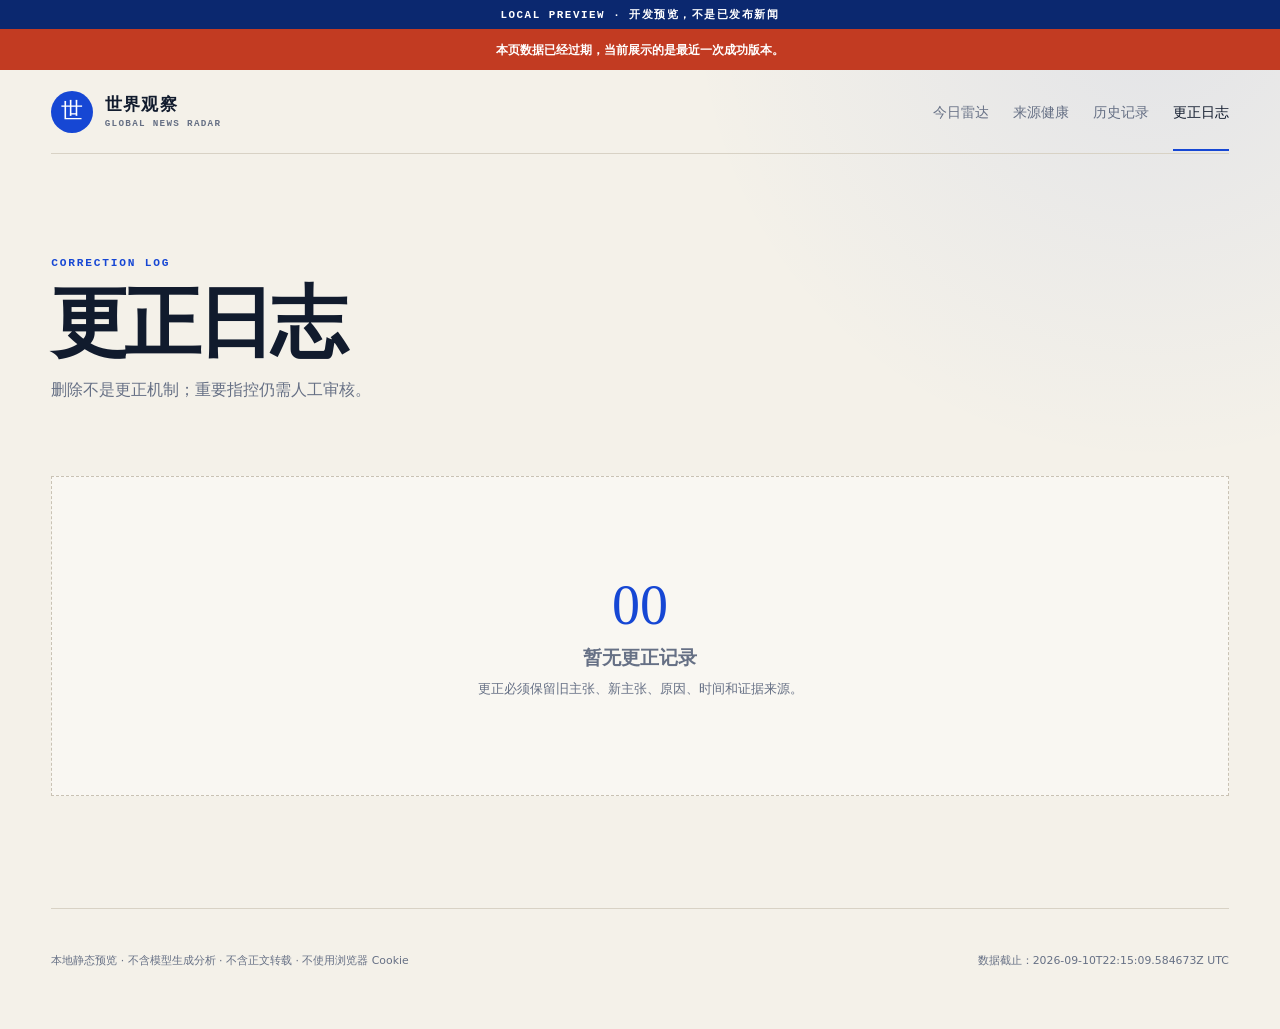
==== site/corrections.html @ d54c0f55 "baseline before NEXT_BUILD implementation" ====
<!doctype html>
<html lang="zh-CN"><head><meta charset="utf-8"><meta name="viewport" content="width=device-width,initial-scale=1">
<meta name="robots" content="noindex,nofollow"><meta name="color-scheme" content="light">
<title>更正日志 · 世界观察</title><link rel="stylesheet" href="assets/styles.css"></head>
<body><div class="preview-banner">LOCAL PREVIEW · 开发预览，不是已发布新闻</div><div id="stale-warning" class="stale-warning" hidden>本页数据已经过期，当前展示的是最近一次成功版本。</div>
<header class="site-header"><a class="brand" href="index.html"><span class="brand-mark">世</span><span><strong>世界观察</strong><small>GLOBAL NEWS RADAR</small></span></a><nav><a class="" href="index.html">今日雷达</a><a class="" href="source-health.html">来源健康</a><a class="" href="history.html">历史记录</a><a class="is-active" href="corrections.html">更正日志</a></nav></header>
<main><section class="page-hero compact"><p class="eyebrow">CORRECTION LOG</p><h1>更正日志</h1><p>删除不是更正机制；重要指控仍需人工审核。</p></section><section class="archive-list"><section class="empty-page"><span>00</span><h2>暂无更正记录</h2><p>更正必须保留旧主张、新主张、原因、时间和证据来源。</p></section></section></main><footer><p>本地静态预览 · 不含模型生成分析 · 不含正文转载 · 不使用浏览器 Cookie</p><p>数据截止：2026-09-10T22:15:09.584673Z UTC</p></footer>
<script>window.NEWS_AS_OF="2026-09-10T22:15:09.584673Z";window.NEWS_STALE_HOURS=30;</script><script src="assets/app.js" defer></script></body></html>
---- site/assets/styles.css ----
:root {
  --ink: #111b2d;
  --muted: #667085;
  --paper: #f4f1e9;
  --surface: #fffdf8;
  --line: #d8d2c5;
  --blue: #1647d4;
  --blue-dark: #0b286f;
  --red: #c23b22;
  --green: #16715b;
  --shadow: 0 18px 52px rgba(26, 35, 55, .08);
}

* { box-sizing: border-box; }
html { scroll-behavior: smooth; }
body {
  margin: 0;
  color: var(--ink);
  background:
    radial-gradient(circle at 90% 0%, rgba(22, 71, 212, .08), transparent 29rem),
    var(--paper);
  font-family: "Noto Sans SC", "Microsoft YaHei", system-ui, sans-serif;
  line-height: 1.65;
}
a { color: inherit; }
button { font: inherit; }
.preview-banner {
  padding: .48rem 4vw;
  color: #fff;
  background: var(--blue-dark);
  font: 700 .68rem/1.3 ui-monospace, "Cascadia Mono", monospace;
  letter-spacing: .14em;
  text-align: center;
}
.stale-warning {
  padding: .65rem 4vw;
  color: #fff;
  background: var(--red);
  text-align: center;
  font-size: .76rem;
  font-weight: 800;
}
.site-header {
  width: min(1180px, 92vw);
  min-height: 84px;
  margin: auto;
  display: flex;
  align-items: center;
  justify-content: space-between;
  border-bottom: 1px solid var(--line);
}
.brand { display: flex; align-items: center; gap: .72rem; color: inherit; text-decoration: none; }
.brand-mark {
  display: grid; place-items: center; width: 42px; height: 42px;
  color: #fff; background: var(--blue); border-radius: 50%;
  font-family: Georgia, "Noto Serif SC", serif; font-size: 1.35rem;
}
.brand strong { display: block; font: 700 1.08rem/1.2 Georgia, "Noto Serif SC", serif; letter-spacing: .08em; }
.brand small { display: block; margin-top: .2rem; color: var(--muted); font: 700 .58rem/1 ui-monospace, monospace; letter-spacing: .14em; }
nav { display: flex; gap: 1.5rem; }
nav a { padding: 1.8rem 0 1.55rem; color: var(--muted); text-decoration: none; font-size: .86rem; border-bottom: 2px solid transparent; }
nav a:hover, nav a.is-active { color: var(--ink); border-color: var(--blue); }
main { width: min(1180px, 92vw); margin: auto; }
.page-hero { display: grid; grid-template-columns: 1.4fr .8fr; gap: 6vw; align-items: end; padding: clamp(4rem, 8vw, 7.5rem) 0 3.5rem; }
.page-hero.compact { display: block; max-width: 800px; padding-bottom: 2.5rem; }
.eyebrow { margin: 0 0 1rem; color: var(--blue); font: 800 .7rem/1.2 ui-monospace, "Cascadia Mono", monospace; letter-spacing: .16em; }
h1, h2, h3 { font-family: Georgia, "Noto Serif SC", "Songti SC", serif; }
h1 { max-width: 820px; margin: 0; font-size: clamp(3rem, 7.2vw, 6.5rem); line-height: .98; letter-spacing: -.055em; }
h1 em { color: var(--blue); font-weight: 400; }
.page-hero.compact h1 { font-size: clamp(2.7rem, 6vw, 5rem); }
.page-hero.compact > p:last-child { max-width: 680px; color: var(--muted); }
.hero-copy { max-width: 650px; margin: 1.8rem 0 0; color: #465165; font-size: 1.03rem; }
.hero-status { padding: 1.25rem 0 1.25rem 1.5rem; border-left: 3px solid var(--blue); }
.hero-status span { color: var(--muted); font: 700 .65rem ui-monospace, monospace; letter-spacing: .14em; }
.hero-status strong { display: block; margin: .45rem 0 .15rem; font: 500 1.55rem Georgia, serif; }
.hero-status p { margin: 0 0 .8rem; color: var(--muted); font-size: .82rem; }
.hero-status a { color: var(--blue); font-weight: 700; font-size: .82rem; text-decoration: none; }
.status-ribbon, .metric-strip { display: grid; grid-template-columns: repeat(4, 1fr); border: 1px solid var(--line); background: rgba(255, 253, 248, .75); box-shadow: var(--shadow); }
.status-ribbon > div, .metric-strip > div { padding: 1.05rem 1.25rem; border-right: 1px solid var(--line); font-size: .78rem; }
.status-ribbon > div:last-child, .metric-strip > div:last-child { border: 0; }
.status-ribbon strong { margin-right: .25rem; }
.pulse { display: inline-block; width: 7px; height: 7px; margin-right: .55rem; border-radius: 50%; background: var(--green); box-shadow: 0 0 0 4px rgba(22,113,91,.13); }
.metric-strip { margin-bottom: 2rem; }
.metric-strip strong { display: block; font: 500 2rem Georgia, serif; }
.metric-strip span { color: var(--muted); font-size: .75rem; }
.filter-panel { margin: 2rem 0 4rem; padding: 1.25rem; border: 1px solid var(--line); background: rgba(255,255,255,.43); }
.filter-panel > div { display: grid; grid-template-columns: 3.3rem 1fr; gap: 1rem; margin-bottom: .85rem; }
.filter-label { padding-top: .37rem; color: var(--muted); font-size: .7rem; font-weight: 800; letter-spacing: .12em; }
.chip-row { display: flex; gap: .42rem; overflow-x: auto; padding-bottom: .25rem; scrollbar-width: thin; }
.filter-chip { flex: 0 0 auto; padding: .35rem .68rem; color: #485467; background: transparent; border: 1px solid #cbc5b8; border-radius: 99px; cursor: pointer; font-size: .72rem; }
.filter-chip:hover, .filter-chip.is-active { color: #fff; background: var(--blue); border-color: var(--blue); }
.filter-note { margin: .2rem 0 0 4.3rem; color: var(--muted); font-size: .7rem; }
.digest-layout { display: grid; grid-template-columns: 210px 1fr; gap: 3rem; align-items: start; }
.section-index { position: sticky; top: 1.5rem; padding-top: .5rem; }
.section-index > span { display: block; margin-bottom: .9rem; color: var(--muted); font-size: .7rem; font-weight: 800; letter-spacing: .15em; }
.section-index a { display: grid; grid-template-columns: 1.8rem 1fr; gap: .5rem; padding: .56rem 0; color: #4b5567; text-decoration: none; font-size: .74rem; border-top: 1px solid var(--line); }
.section-index b { color: var(--blue); font: 700 .66rem ui-monospace, monospace; }
.digest-section { scroll-margin-top: 1.5rem; margin-bottom: 5rem; }
.section-header { display: grid; grid-template-columns: 2.5rem 1fr auto; gap: 1rem; align-items: start; padding: 0 0 1.3rem; border-bottom: 2px solid var(--ink); }
.section-number { color: var(--blue); font: 800 .72rem ui-monospace, monospace; padding-top: .5rem; }
.section-header h2 { margin: 0 0 .2rem; font-size: clamp(1.55rem, 3vw, 2.25rem); line-height: 1.15; }
.section-header p { max-width: 650px; margin: 0; color: var(--muted); font-size: .72rem; }
.section-count { color: var(--muted); font-size: .72rem; padding-top: .5rem; }
.story-grid { display: grid; grid-template-columns: repeat(2, minmax(0, 1fr)); gap: 1px; margin-top: 1px; background: var(--line); }
.story-card { min-width: 0; padding: 1.6rem; background: var(--surface); }
.story-card.is-filtered { display: none; }
.card-kicker { display: flex; justify-content: space-between; gap: 1rem; color: var(--blue); font-size: .68rem; font-weight: 800; }
.card-kicker time { color: var(--muted); font-weight: 500; text-align: right; }
.story-card h3 { margin: 1rem 0 .7rem; font-size: 1.3rem; line-height: 1.3; overflow-wrap: anywhere; }
.story-card p { margin: 0; color: #4b5567; font-size: .82rem; }
.tag-row { display: flex; flex-wrap: wrap; gap: .4rem; margin: 1.1rem 0; }
.tag-row span { padding: .22rem .5rem; color: #5d6574; background: #f0ede5; border-radius: 3px; font-size: .64rem; }
.card-footer { display: flex; align-items: center; justify-content: space-between; gap: 1rem; padding-top: 1rem; border-top: 1px solid #e7e2d7; }
.status-dot { color: var(--red); font-size: .66rem; }
.evidence-button { padding: 0; color: var(--blue); background: transparent; border: 0; cursor: pointer; font-size: .72rem; font-weight: 800; }
.empty-state, .empty-page { margin-top: 1px; padding: 2.4rem; color: var(--muted); background: rgba(255,255,255,.4); border: 1px dashed #c9c2b4; font-size: .8rem; text-align: center; }
.empty-page { margin: 1rem 0 7rem; padding: 6rem 2rem; }
.empty-page span { color: var(--blue); font: 500 3.5rem Georgia, serif; }
.empty-page h2 { margin: .3rem 0; }
.empty-page p { margin: 0; }
.archive-list { margin-bottom: 6rem; }
.archive-row { display: grid; grid-template-columns: 1fr 6rem 2fr; gap: 1rem; padding: 1rem 1.2rem; background: var(--surface); border-bottom: 1px solid var(--line); font-size: .76rem; }
.archive-row time, .archive-row span { color: var(--muted); }
.methodology, .method-note { margin: 2rem 0 6rem; padding: clamp(1.8rem, 4vw, 3.2rem); color: #eef3ff; background: var(--blue-dark); }
.methodology h2 { margin: 0 0 1.3rem; font-size: 2rem; }
.methodology > div { display: grid; grid-template-columns: 1fr 1fr; gap: 3rem; }
.methodology p, .method-note p { margin: 0; color: #cbd6f0; font-size: .82rem; }
.table-panel { margin-bottom: 2rem; background: var(--surface); box-shadow: var(--shadow); }
.table-scroll { overflow: auto; }
table { width: 100%; min-width: 940px; border-collapse: collapse; font-size: .74rem; }
th, td { padding: .9rem 1rem; border-bottom: 1px solid var(--line); text-align: left; vertical-align: top; }
th { color: var(--muted); background: #ece8de; font-size: .66rem; letter-spacing: .06em; }
td a { color: var(--blue); font-weight: 700; text-decoration: none; }
.health { display: inline-block; padding: .2rem .48rem; border-radius: 2px; font-size: .64rem; background: #ece8de; }
.health-ok { color: #0a5e49; background: #d9eee7; }
.health-empty, .health-partial { color: #7d5411; background: #f4e8c9; }
.health-stale, .health-permission_required, .health-not_configured { color: #833b28; background: #f4ddd6; }
dialog { width: min(640px, 92vw); padding: 0; color: var(--ink); background: var(--surface); border: 0; box-shadow: 0 25px 100px rgba(5,14,37,.3); }
dialog::backdrop { background: rgba(11, 20, 41, .62); backdrop-filter: blur(4px); }
.dialog-close { position: absolute; top: .8rem; right: 1rem; color: var(--muted); background: none; border: 0; cursor: pointer; font-size: 1.8rem; }
#evidence-content { padding: 2.5rem; }
#evidence-content h2 { padding-right: 2rem; line-height: 1.25; }
#evidence-content h4 { margin: 1.5rem 0 .4rem; color: var(--blue); font-size: .72rem; letter-spacing: .08em; }
#evidence-content p, #evidence-content li { color: #4b5567; font-size: .82rem; }
#evidence-content a { color: var(--blue); overflow-wrap: anywhere; }
footer { width: min(1180px, 92vw); margin: 0 auto; padding: 2rem 0 3rem; display: flex; justify-content: space-between; gap: 2rem; color: var(--muted); border-top: 1px solid var(--line); font-size: .68rem; }

@media (max-width: 820px) {
  .site-header { align-items: flex-start; padding: 1rem 0; }
  nav { gap: .75rem; overflow-x: auto; }
  nav a { flex: 0 0 auto; padding: .8rem 0; font-size: .72rem; }
  .brand small { display: none; }
  .page-hero { grid-template-columns: 1fr; gap: 2.2rem; }
  .status-ribbon, .metric-strip { grid-template-columns: 1fr 1fr; }
  .status-ribbon > div:nth-child(2), .metric-strip > div:nth-child(2) { border-right: 0; }
  .digest-layout { grid-template-columns: 1fr; }
  .section-index { position: static; display: none; }
  .story-grid { grid-template-columns: 1fr; }
  .methodology > div { grid-template-columns: 1fr; gap: 1rem; }
}

@media (max-width: 520px) {
  .site-header { display: block; }
  nav { margin-top: .7rem; }
  h1 { font-size: 3.1rem; }
  .filter-panel > div { display: block; }
  .filter-label { display: block; margin-bottom: .45rem; }
  .filter-note { margin-left: 0; }
  .section-header { grid-template-columns: 2rem 1fr; }
  .section-count { display: none; }
  footer { display: block; }
}
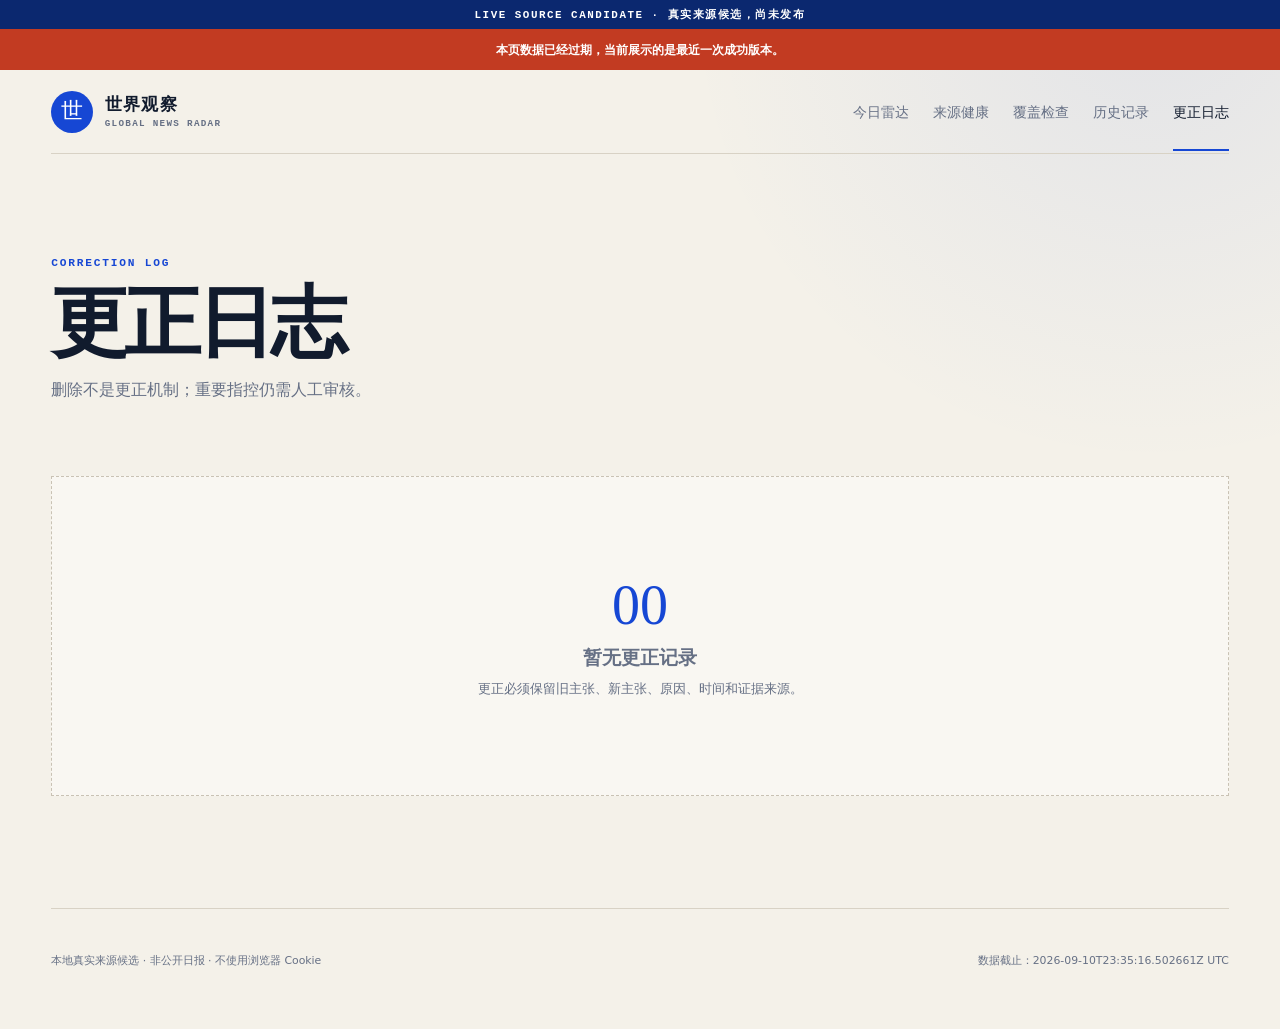
==== commit d79f9b1d: "implement evidence-gated Chinese news pipeline" ====
--- a/site/corrections.html
+++ b/site/corrections.html
@@ -2,7 +2,7 @@
 <html lang="zh-CN"><head><meta charset="utf-8"><meta name="viewport" content="width=device-width,initial-scale=1">
 <meta name="robots" content="noindex,nofollow"><meta name="color-scheme" content="light">
 <title>更正日志 · 世界观察</title><link rel="stylesheet" href="assets/styles.css"></head>
-<body><div class="preview-banner">LOCAL PREVIEW · 开发预览，不是已发布新闻</div><div id="stale-warning" class="stale-warning" hidden>本页数据已经过期，当前展示的是最近一次成功版本。</div>
-<header class="site-header"><a class="brand" href="index.html"><span class="brand-mark">世</span><span><strong>世界观察</strong><small>GLOBAL NEWS RADAR</small></span></a><nav><a class="" href="index.html">今日雷达</a><a class="" href="source-health.html">来源健康</a><a class="" href="history.html">历史记录</a><a class="is-active" href="corrections.html">更正日志</a></nav></header>
-<main><section class="page-hero compact"><p class="eyebrow">CORRECTION LOG</p><h1>更正日志</h1><p>删除不是更正机制；重要指控仍需人工审核。</p></section><section class="archive-list"><section class="empty-page"><span>00</span><h2>暂无更正记录</h2><p>更正必须保留旧主张、新主张、原因、时间和证据来源。</p></section></section></main><footer><p>本地静态预览 · 不含模型生成分析 · 不含正文转载 · 不使用浏览器 Cookie</p><p>数据截止：2026-09-10T22:15:09.584673Z UTC</p></footer>
-<script>window.NEWS_AS_OF="2026-09-10T22:15:09.584673Z";window.NEWS_STALE_HOURS=30;</script><script src="assets/app.js" defer></script></body></html>+<body><div class="preview-banner">LIVE SOURCE CANDIDATE · 真实来源候选，尚未发布</div><div id="stale-warning" class="stale-warning" hidden>本页数据已经过期，当前展示的是最近一次成功版本。</div>
+<header class="site-header"><a class="brand" href="index.html"><span class="brand-mark">世</span><span><strong>世界观察</strong><small>GLOBAL NEWS RADAR</small></span></a><nav><a class="" href="index.html">今日雷达</a><a class="" href="source-health.html">来源健康</a><a class="" href="coverage.html">覆盖检查</a><a class="" href="history.html">历史记录</a><a class="is-active" href="corrections.html">更正日志</a></nav></header>
+<main><section class="page-hero compact"><p class="eyebrow">CORRECTION LOG</p><h1>更正日志</h1><p>删除不是更正机制；重要指控仍需人工审核。</p></section><section class="archive-list"><section class="empty-page"><span>00</span><h2>暂无更正记录</h2><p>更正必须保留旧主张、新主张、原因、时间和证据来源。</p></section></section></main><footer><p>本地真实来源候选 · 非公开日报 · 不使用浏览器 Cookie</p><p>数据截止：2026-09-10T23:35:16.502661Z UTC</p></footer>
+<script>window.NEWS_AS_OF="2026-09-10T23:35:16.502661Z";window.NEWS_STALE_HOURS=30;</script><script src="assets/app.js" defer></script></body></html>
--- a/site/assets/styles.css
+++ b/site/assets/styles.css
@@ -24,6 +24,10 @@
 }
 a { color: inherit; }
 button { font: inherit; }
+a:focus-visible, button:focus-visible, summary:focus-visible {
+  outline: 3px solid rgba(22, 71, 212, .38);
+  outline-offset: 3px;
+}
 .preview-banner {
   padding: .48rem 4vw;
   color: #fff;
@@ -66,6 +70,7 @@
 .eyebrow { margin: 0 0 1rem; color: var(--blue); font: 800 .7rem/1.2 ui-monospace, "Cascadia Mono", monospace; letter-spacing: .16em; }
 h1, h2, h3 { font-family: Georgia, "Noto Serif SC", "Songti SC", serif; }
 h1 { max-width: 820px; margin: 0; font-size: clamp(3rem, 7.2vw, 6.5rem); line-height: .98; letter-spacing: -.055em; }
+h1, .brand strong { overflow-wrap: anywhere; }
 h1 em { color: var(--blue); font-weight: 400; }
 .page-hero.compact h1 { font-size: clamp(2.7rem, 6vw, 5rem); }
 .page-hero.compact > p:last-child { max-width: 680px; color: var(--muted); }
@@ -84,7 +89,8 @@
 .metric-strip strong { display: block; font: 500 2rem Georgia, serif; }
 .metric-strip span { color: var(--muted); font-size: .75rem; }
 .filter-panel { margin: 2rem 0 4rem; padding: 1.25rem; border: 1px solid var(--line); background: rgba(255,255,255,.43); }
-.filter-panel > div { display: grid; grid-template-columns: 3.3rem 1fr; gap: 1rem; margin-bottom: .85rem; }
+.filter-body > div { display: grid; grid-template-columns: 3.3rem 1fr; gap: 1rem; margin-bottom: .85rem; }
+.filter-toggle { display: none; }
 .filter-label { padding-top: .37rem; color: var(--muted); font-size: .7rem; font-weight: 800; letter-spacing: .12em; }
 .chip-row { display: flex; gap: .42rem; overflow-x: auto; padding-bottom: .25rem; scrollbar-width: thin; }
 .filter-chip { flex: 0 0 auto; padding: .35rem .68rem; color: #485467; background: transparent; border: 1px solid #cbc5b8; border-radius: 99px; cursor: pointer; font-size: .72rem; }
@@ -108,6 +114,9 @@
 .card-kicker time { color: var(--muted); font-weight: 500; text-align: right; }
 .story-card h3 { margin: 1rem 0 .7rem; font-size: 1.3rem; line-height: 1.3; overflow-wrap: anywhere; }
 .story-card p { margin: 0; color: #4b5567; font-size: .82rem; }
+.original-title { margin-top: .9rem; color: var(--muted); font-size: .72rem; }
+.original-title summary { color: var(--blue); cursor: pointer; font-weight: 700; }
+.original-title p { margin-top: .35rem; overflow-wrap: anywhere; }
 .tag-row { display: flex; flex-wrap: wrap; gap: .4rem; margin: 1.1rem 0; }
 .tag-row span { padding: .22rem .5rem; color: #5d6574; background: #f0ede5; border-radius: 3px; font-size: .64rem; }
 .card-footer { display: flex; align-items: center; justify-content: space-between; gap: 1rem; padding-top: 1rem; border-top: 1px solid #e7e2d7; }
@@ -119,6 +128,11 @@
 .empty-page h2 { margin: .3rem 0; }
 .empty-page p { margin: 0; }
 .archive-list { margin-bottom: 6rem; }
+.coverage-grid { display: grid; grid-template-columns: 1fr 1fr; gap: 1px; margin-bottom: 2rem; background: var(--line); }
+.coverage-grid article { min-width: 0; padding: 1.6rem; background: var(--surface); }
+.coverage-grid h2 { margin: 0 0 1rem; }
+.coverage-tags { display: flex; flex-wrap: wrap; gap: .45rem; }
+.coverage-tags span { padding: .35rem .6rem; color: #4b5567; background: #f0ede5; border-radius: 3px; font-size: .72rem; }
 .archive-row { display: grid; grid-template-columns: 1fr 6rem 2fr; gap: 1rem; padding: 1rem 1.2rem; background: var(--surface); border-bottom: 1px solid var(--line); font-size: .76rem; }
 .archive-row time, .archive-row span { color: var(--muted); }
 .methodology, .method-note { margin: 2rem 0 6rem; padding: clamp(1.8rem, 4vw, 3.2rem); color: #eef3ff; background: var(--blue-dark); }
@@ -135,6 +149,7 @@
 .health-ok { color: #0a5e49; background: #d9eee7; }
 .health-empty, .health-partial { color: #7d5411; background: #f4e8c9; }
 .health-stale, .health-permission_required, .health-not_configured { color: #833b28; background: #f4ddd6; }
+.data-error { margin: 1rem 0; padding: .8rem 1rem; color: #833b28; background: #f4ddd6; border-left: 3px solid var(--red); font-size: .76rem; }
 dialog { width: min(640px, 92vw); padding: 0; color: var(--ink); background: var(--surface); border: 0; box-shadow: 0 25px 100px rgba(5,14,37,.3); }
 dialog::backdrop { background: rgba(11, 20, 41, .62); backdrop-filter: blur(4px); }
 .dialog-close { position: absolute; top: .8rem; right: 1rem; color: var(--muted); background: none; border: 0; cursor: pointer; font-size: 1.8rem; }
@@ -157,13 +172,17 @@
   .section-index { position: static; display: none; }
   .story-grid { grid-template-columns: 1fr; }
   .methodology > div { grid-template-columns: 1fr; gap: 1rem; }
+  .coverage-grid { grid-template-columns: 1fr; }
 }
 
 @media (max-width: 520px) {
   .site-header { display: block; }
   nav { margin-top: .7rem; }
   h1 { font-size: 3.1rem; }
-  .filter-panel > div { display: block; }
+  .filter-toggle { display: block; width: 100%; margin-bottom: .9rem; padding: .55rem .7rem; color: var(--blue); background: transparent; border: 1px solid var(--blue); cursor: pointer; font-size: .75rem; font-weight: 800; }
+  .filter-body.is-collapsed { display: none; }
+  .filter-body > div { display: block; }
+  .chip-row { flex-wrap: wrap; overflow-x: visible; }
   .filter-label { display: block; margin-bottom: .45rem; }
   .filter-note { margin-left: 0; }
   .section-header { grid-template-columns: 2rem 1fr; }
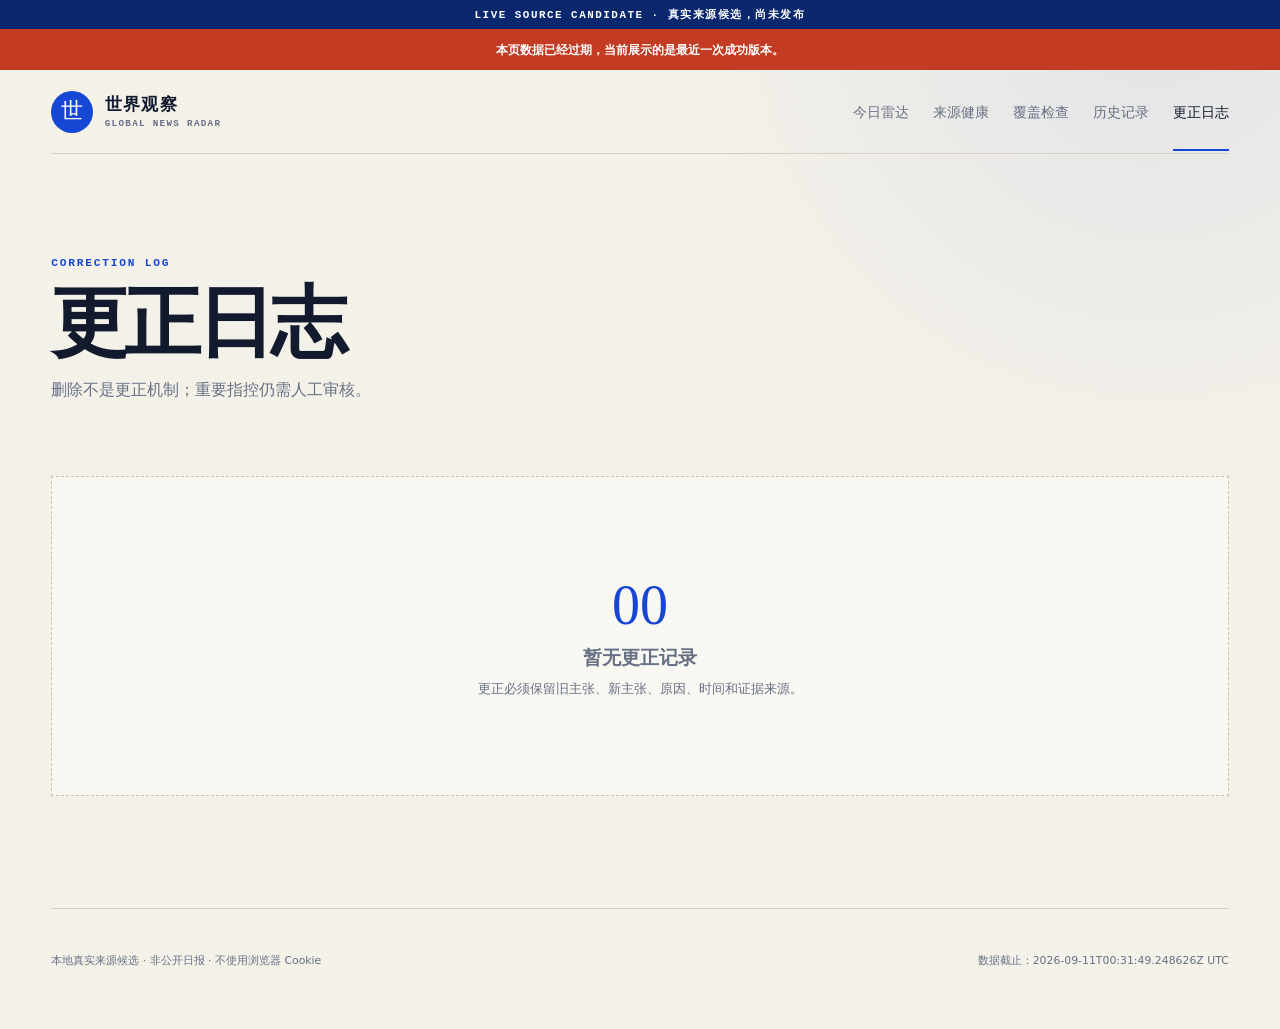
==== commit 62ad6d20: "add NASA source and cap paid analysis queue" ====
--- a/site/corrections.html
+++ b/site/corrections.html
@@ -4,5 +4,5 @@
 <title>更正日志 · 世界观察</title><link rel="stylesheet" href="assets/styles.css"></head>
 <body><div class="preview-banner">LIVE SOURCE CANDIDATE · 真实来源候选，尚未发布</div><div id="stale-warning" class="stale-warning" hidden>本页数据已经过期，当前展示的是最近一次成功版本。</div>
 <header class="site-header"><a class="brand" href="index.html"><span class="brand-mark">世</span><span><strong>世界观察</strong><small>GLOBAL NEWS RADAR</small></span></a><nav><a class="" href="index.html">今日雷达</a><a class="" href="source-health.html">来源健康</a><a class="" href="coverage.html">覆盖检查</a><a class="" href="history.html">历史记录</a><a class="is-active" href="corrections.html">更正日志</a></nav></header>
-<main><section class="page-hero compact"><p class="eyebrow">CORRECTION LOG</p><h1>更正日志</h1><p>删除不是更正机制；重要指控仍需人工审核。</p></section><section class="archive-list"><section class="empty-page"><span>00</span><h2>暂无更正记录</h2><p>更正必须保留旧主张、新主张、原因、时间和证据来源。</p></section></section></main><footer><p>本地真实来源候选 · 非公开日报 · 不使用浏览器 Cookie</p><p>数据截止：2026-09-10T23:35:16.502661Z UTC</p></footer>
-<script>window.NEWS_AS_OF="2026-09-10T23:35:16.502661Z";window.NEWS_STALE_HOURS=30;</script><script src="assets/app.js" defer></script></body></html>+<main><section class="page-hero compact"><p class="eyebrow">CORRECTION LOG</p><h1>更正日志</h1><p>删除不是更正机制；重要指控仍需人工审核。</p></section><section class="archive-list"><section class="empty-page"><span>00</span><h2>暂无更正记录</h2><p>更正必须保留旧主张、新主张、原因、时间和证据来源。</p></section></section></main><footer><p>本地真实来源候选 · 非公开日报 · 不使用浏览器 Cookie</p><p>数据截止：2026-09-11T00:31:49.248626Z UTC</p></footer>
+<script>window.NEWS_AS_OF="2026-09-11T00:31:49.248626Z";window.NEWS_STALE_HOURS=30;</script><script src="assets/app.js" defer></script></body></html>
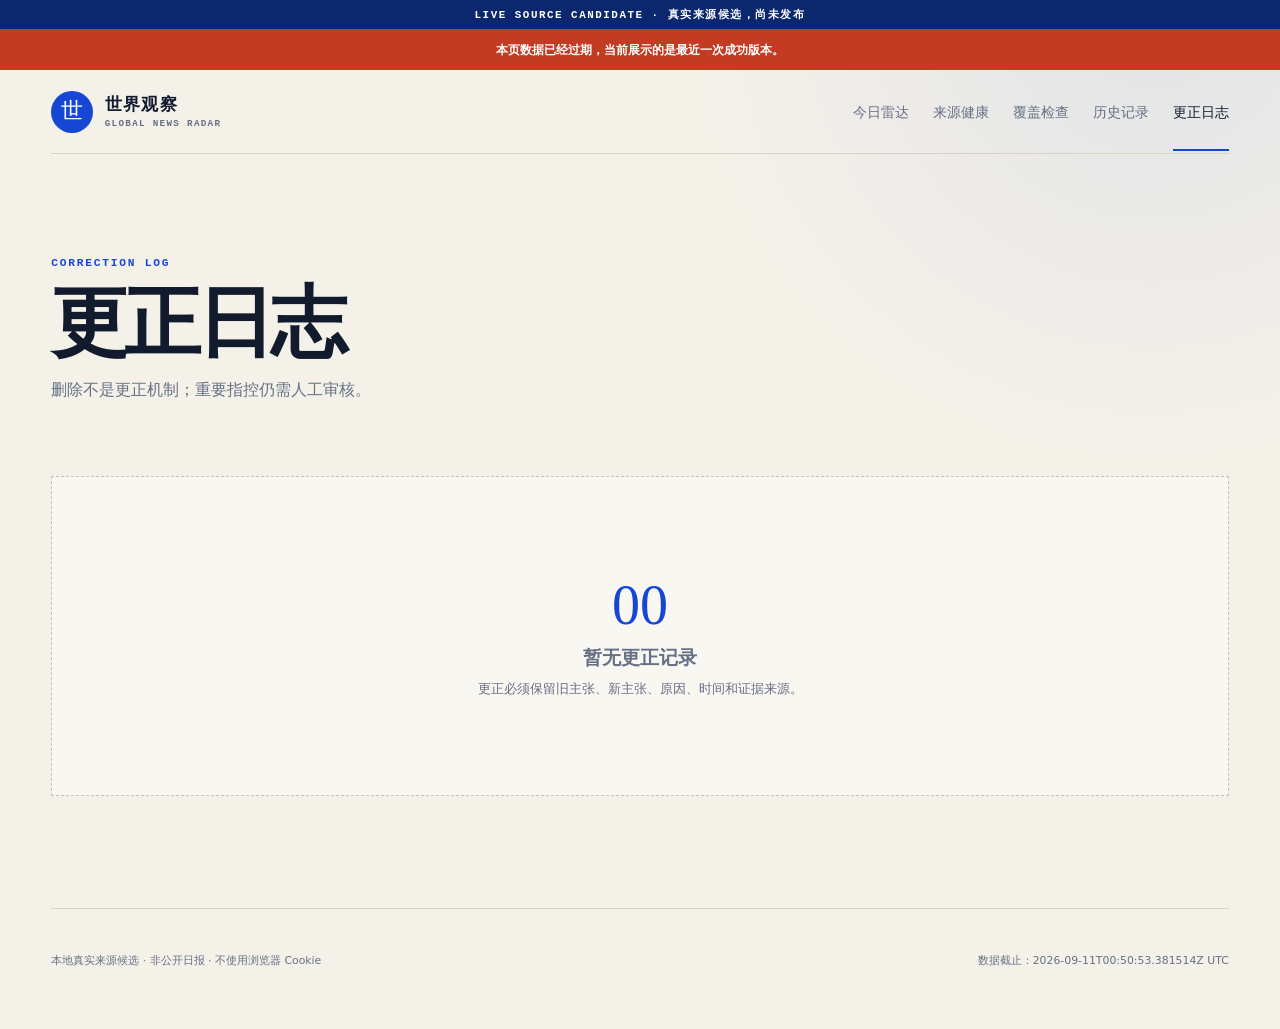
==== commit b5e6f34c: "fix structured output schema and production gate" ====
--- a/site/corrections.html
+++ b/site/corrections.html
@@ -4,5 +4,5 @@
 <title>更正日志 · 世界观察</title><link rel="stylesheet" href="assets/styles.css"></head>
 <body><div class="preview-banner">LIVE SOURCE CANDIDATE · 真实来源候选，尚未发布</div><div id="stale-warning" class="stale-warning" hidden>本页数据已经过期，当前展示的是最近一次成功版本。</div>
 <header class="site-header"><a class="brand" href="index.html"><span class="brand-mark">世</span><span><strong>世界观察</strong><small>GLOBAL NEWS RADAR</small></span></a><nav><a class="" href="index.html">今日雷达</a><a class="" href="source-health.html">来源健康</a><a class="" href="coverage.html">覆盖检查</a><a class="" href="history.html">历史记录</a><a class="is-active" href="corrections.html">更正日志</a></nav></header>
-<main><section class="page-hero compact"><p class="eyebrow">CORRECTION LOG</p><h1>更正日志</h1><p>删除不是更正机制；重要指控仍需人工审核。</p></section><section class="archive-list"><section class="empty-page"><span>00</span><h2>暂无更正记录</h2><p>更正必须保留旧主张、新主张、原因、时间和证据来源。</p></section></section></main><footer><p>本地真实来源候选 · 非公开日报 · 不使用浏览器 Cookie</p><p>数据截止：2026-09-11T00:31:49.248626Z UTC</p></footer>
-<script>window.NEWS_AS_OF="2026-09-11T00:31:49.248626Z";window.NEWS_STALE_HOURS=30;</script><script src="assets/app.js" defer></script></body></html>
+<main><section class="page-hero compact"><p class="eyebrow">CORRECTION LOG</p><h1>更正日志</h1><p>删除不是更正机制；重要指控仍需人工审核。</p></section><section class="archive-list"><section class="empty-page"><span>00</span><h2>暂无更正记录</h2><p>更正必须保留旧主张、新主张、原因、时间和证据来源。</p></section></section></main><footer><p>本地真实来源候选 · 非公开日报 · 不使用浏览器 Cookie</p><p>数据截止：2026-09-11T00:50:53.381514Z UTC</p></footer>
+<script>window.NEWS_AS_OF="2026-09-11T00:50:53.381514Z";window.NEWS_STALE_HOURS=30;</script><script src="assets/app.js" defer></script></body></html>
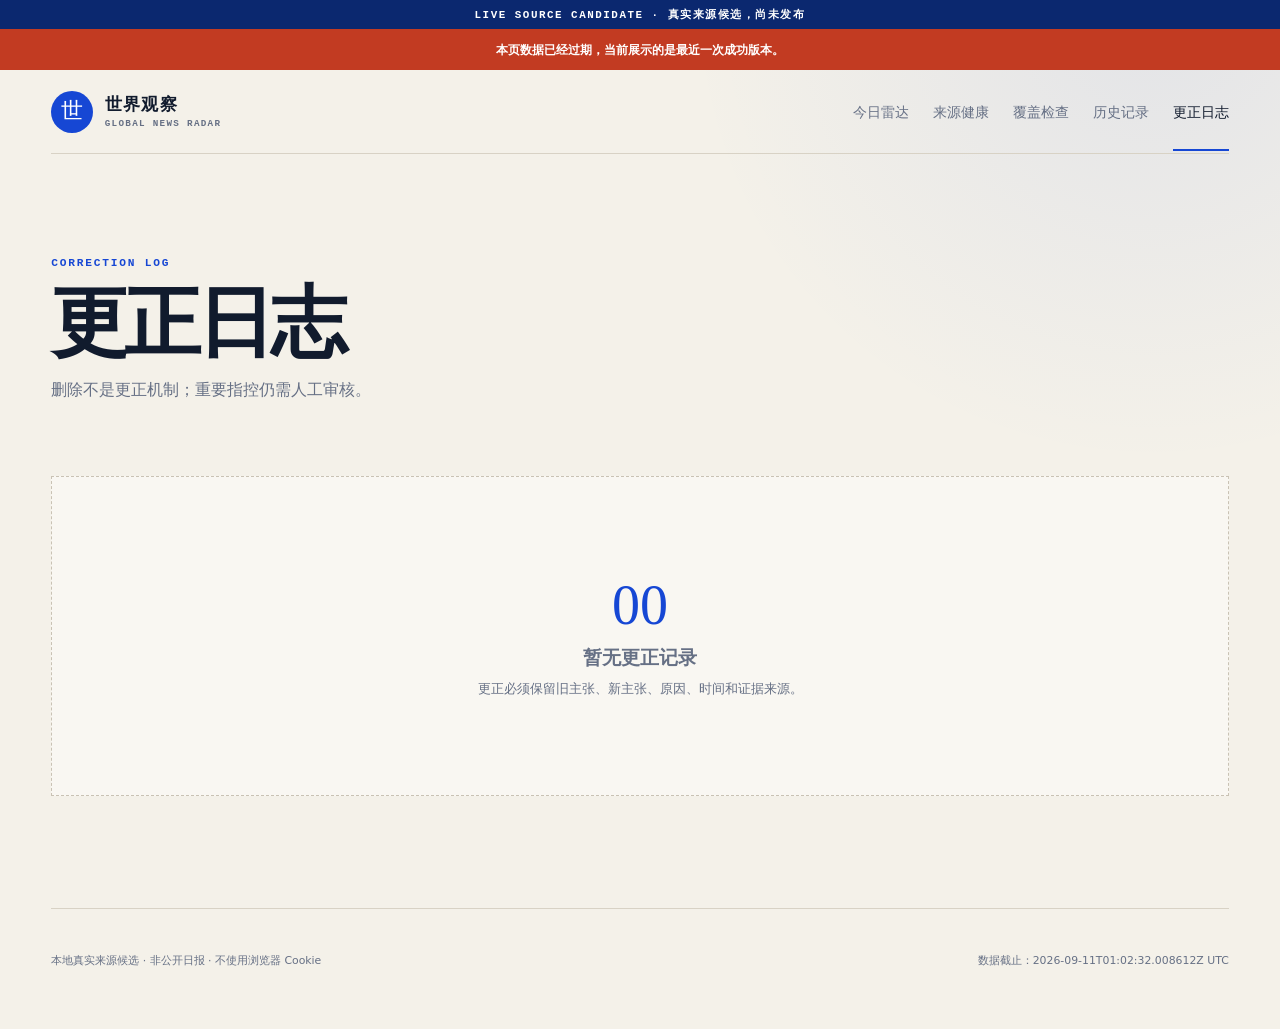
==== commit 743c6f15: "strengthen evidence-bound AI analysis" ====
--- a/site/corrections.html
+++ b/site/corrections.html
@@ -4,5 +4,5 @@
 <title>更正日志 · 世界观察</title><link rel="stylesheet" href="assets/styles.css"></head>
 <body><div class="preview-banner">LIVE SOURCE CANDIDATE · 真实来源候选，尚未发布</div><div id="stale-warning" class="stale-warning" hidden>本页数据已经过期，当前展示的是最近一次成功版本。</div>
 <header class="site-header"><a class="brand" href="index.html"><span class="brand-mark">世</span><span><strong>世界观察</strong><small>GLOBAL NEWS RADAR</small></span></a><nav><a class="" href="index.html">今日雷达</a><a class="" href="source-health.html">来源健康</a><a class="" href="coverage.html">覆盖检查</a><a class="" href="history.html">历史记录</a><a class="is-active" href="corrections.html">更正日志</a></nav></header>
-<main><section class="page-hero compact"><p class="eyebrow">CORRECTION LOG</p><h1>更正日志</h1><p>删除不是更正机制；重要指控仍需人工审核。</p></section><section class="archive-list"><section class="empty-page"><span>00</span><h2>暂无更正记录</h2><p>更正必须保留旧主张、新主张、原因、时间和证据来源。</p></section></section></main><footer><p>本地真实来源候选 · 非公开日报 · 不使用浏览器 Cookie</p><p>数据截止：2026-09-11T00:50:53.381514Z UTC</p></footer>
-<script>window.NEWS_AS_OF="2026-09-11T00:50:53.381514Z";window.NEWS_STALE_HOURS=30;</script><script src="assets/app.js" defer></script></body></html>
+<main><section class="page-hero compact"><p class="eyebrow">CORRECTION LOG</p><h1>更正日志</h1><p>删除不是更正机制；重要指控仍需人工审核。</p></section><section class="archive-list"><section class="empty-page"><span>00</span><h2>暂无更正记录</h2><p>更正必须保留旧主张、新主张、原因、时间和证据来源。</p></section></section></main><footer><p>本地真实来源候选 · 非公开日报 · 不使用浏览器 Cookie</p><p>数据截止：2026-09-11T01:02:32.008612Z UTC</p></footer>
+<script>window.NEWS_AS_OF="2026-09-11T01:02:32.008612Z";window.NEWS_STALE_HOURS=30;</script><script src="assets/app.js" defer></script></body></html>
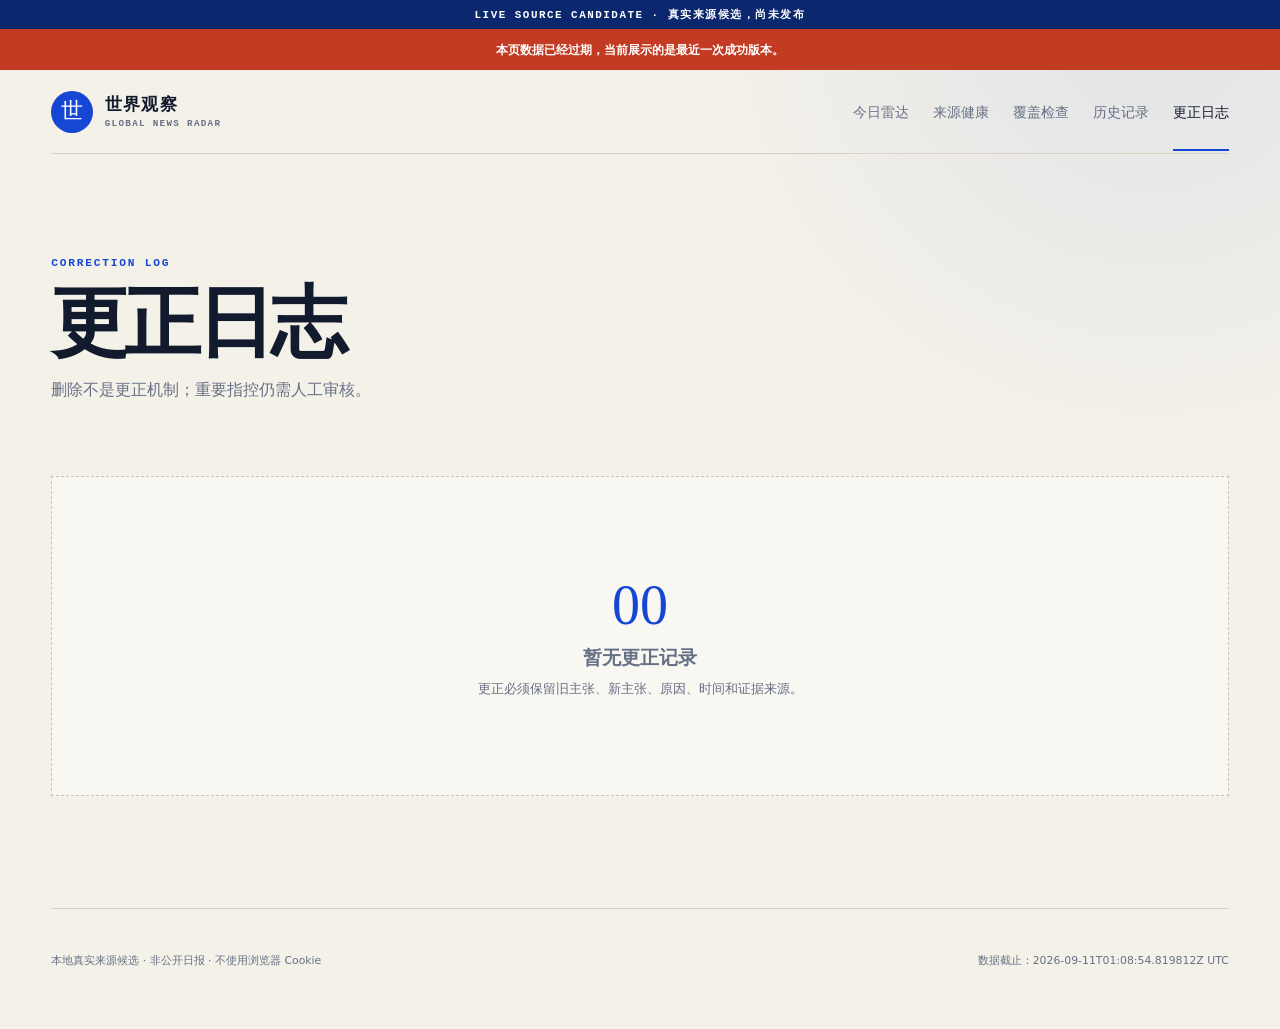
==== commit cf6debfb: "validate model geography before publishing" ====
--- a/site/corrections.html
+++ b/site/corrections.html
@@ -4,5 +4,5 @@
 <title>更正日志 · 世界观察</title><link rel="stylesheet" href="assets/styles.css"></head>
 <body><div class="preview-banner">LIVE SOURCE CANDIDATE · 真实来源候选，尚未发布</div><div id="stale-warning" class="stale-warning" hidden>本页数据已经过期，当前展示的是最近一次成功版本。</div>
 <header class="site-header"><a class="brand" href="index.html"><span class="brand-mark">世</span><span><strong>世界观察</strong><small>GLOBAL NEWS RADAR</small></span></a><nav><a class="" href="index.html">今日雷达</a><a class="" href="source-health.html">来源健康</a><a class="" href="coverage.html">覆盖检查</a><a class="" href="history.html">历史记录</a><a class="is-active" href="corrections.html">更正日志</a></nav></header>
-<main><section class="page-hero compact"><p class="eyebrow">CORRECTION LOG</p><h1>更正日志</h1><p>删除不是更正机制；重要指控仍需人工审核。</p></section><section class="archive-list"><section class="empty-page"><span>00</span><h2>暂无更正记录</h2><p>更正必须保留旧主张、新主张、原因、时间和证据来源。</p></section></section></main><footer><p>本地真实来源候选 · 非公开日报 · 不使用浏览器 Cookie</p><p>数据截止：2026-09-11T01:02:32.008612Z UTC</p></footer>
-<script>window.NEWS_AS_OF="2026-09-11T01:02:32.008612Z";window.NEWS_STALE_HOURS=30;</script><script src="assets/app.js" defer></script></body></html>
+<main><section class="page-hero compact"><p class="eyebrow">CORRECTION LOG</p><h1>更正日志</h1><p>删除不是更正机制；重要指控仍需人工审核。</p></section><section class="archive-list"><section class="empty-page"><span>00</span><h2>暂无更正记录</h2><p>更正必须保留旧主张、新主张、原因、时间和证据来源。</p></section></section></main><footer><p>本地真实来源候选 · 非公开日报 · 不使用浏览器 Cookie</p><p>数据截止：2026-09-11T01:08:54.819812Z UTC</p></footer>
+<script>window.NEWS_AS_OF="2026-09-11T01:08:54.819812Z";window.NEWS_STALE_HOURS=30;</script><script src="assets/app.js" defer></script></body></html>
